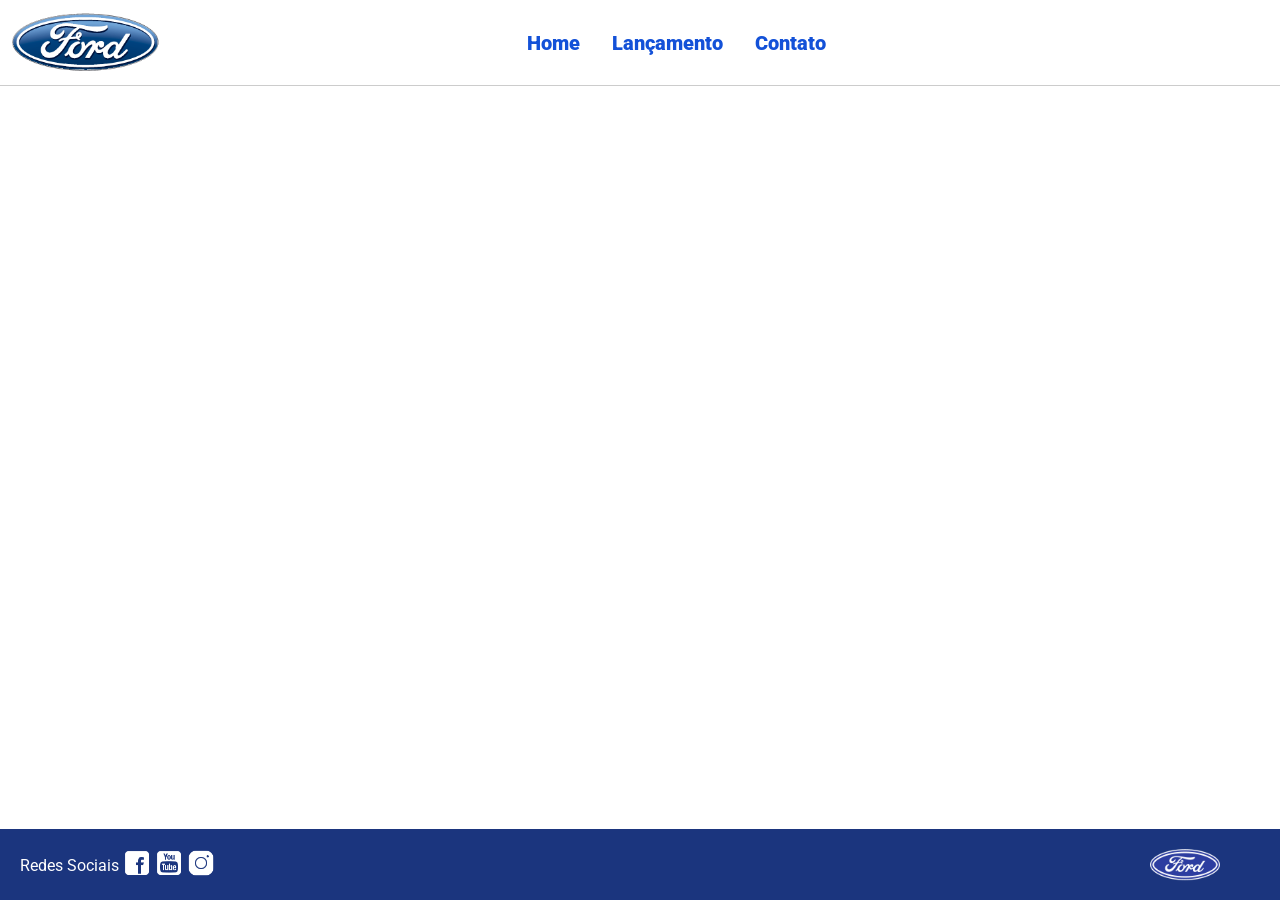
==== index.html @ 3da94acd "Primeiro commit" ====
<!DOCTYPE html>
<html lang="pt-br">
<head>
    <meta charset="UTF-8">
    <meta http-equiv="X-UA-Compatible" content="IE=edge">
    <meta name="viewport" content="width=device-width, initial-scale=1.0">
    <title>Ford</title>    
    <link href="css/reset.css" rel="stylesheet">
    <link href="css/style.css" rel="stylesheet">
    <script src="js/carousel.js"></script>
</head>
<body>
    <header>       
        <div>
            <img src="img/logo-ford-256.png" width="150" class="logo" />
        </div>
        <nav>
            <ul>
                <li>
                    <a href="index.html">Home</a>
                </li>
                <li>
                    <a href="lancamento.html">Lançamento</a>
                </li>
                <li>
                    <a href="contato.html">Contato</a>
                </li>
            </ul>
        </nav>

    </header>
    <main>
        <div id="carousel">
        </div>
        <div id="carousel-title">
        </div>
        <script>
             //insert each image on carousel
            carouselArr.push(new Carousel("imagem_1.jpg","Esta é a nova Ranger Ford 2022. Verifique novidades.","lancamento.html"));
            carouselArr.push(new Carousel("imagem_2.jpg","Ford a nossa história","#"));
            carouselArr.push(new Carousel("imagem_3.jpg","Nova Ford Bronco Sport 2022","lancamento.html"));
            Carousel.Start(carouselArr);
        </script>
    </main>
    <footer>
        <nav id="social">
            <ul>
                <li><span class="redesociais">Redes Sociais</span></li>
                <li><a href="#" title="Facebook"><img src="img/facebook-50.png"></a></li>
                <li><a href="#" title="YouTube"><img src="img/youtube-squared-50.png"></a></li>
                <li><a href="#" title="Instagram"><img src="img/instagram-logo-50.png"></a></li>
            </ul>
        </nav>
        <div>
           <img src="img/ford-96.png" width="70"  />
        </div>
    </footer>    
</body>
</html>
---- css/style.css ----
@import url('https://fonts.googleapis.com/css2?family=Roboto:wght@300&display=swap');

body {
    background: #FFFFFF;
    height: 100%;
    font-family: 'Roboto', sans-serif;
}

html {
    height: 100%;
}

div#carousel {
    height: 46vh;
    width: 100%;
     max-height: 628px;
    -webkit-transition: all .3s ease-in-out;
    -moz-transition: all .3s ease-in-out;
    transition: all .3s ease-in-out;
}

div#carousel-title a {
    text-decoration: none;
}

div#carousel-title  {
    display: block;
    text-align: center;
    margin-top: 10px;
    margin-bottom: 10px;
    font-weight: bold;
}

header ul {
    text-align: center;
    margin-left: auto;
    margin-right: auto;
    display: block;
}

ul {
	display: inline-block;
}

header {
    background: #FFFFFF;
    border-bottom: 1px solid #ccc;
    margin-bottom: 10px;
    padding: 10px;
}

header div {
    display: inline;
    vertical-align: middle;
}

header nav {
    display: inline-block;
    vertical-align: middle;
    width: 80vw;
}

header nav a {
    color: #1351d8;
    font-size: 20px;
    text-decoration: none;
    font-weight: 900;
    margin-left: 14px;
    margin-right: 14px;
}

header nav a:hover {
    color: #1b357e;
    text-decoration: none;
    font-weight: 900;
}

nav li {
    display: inline;
    list-style: none;
}

main {
    min-height: calc(100% - 167px);
}

nav#social {
    display: inline;
    width: 80%;
}

nav#social ul img {
    width: 28px;
}

span.redesociais {
    color: #ffffff;
    vertical-align: super;
}

footer {
    background: #1B357E;
    padding: 20px;
}

footer div {
    display: inline;
    float: right;
    margin-right: 40px;
}

button:hover {
    background: #1b357e;
}
button {
    background: #1351d8;
    color: #fff;
    border: 0px;
    border-radius: 10px;
}
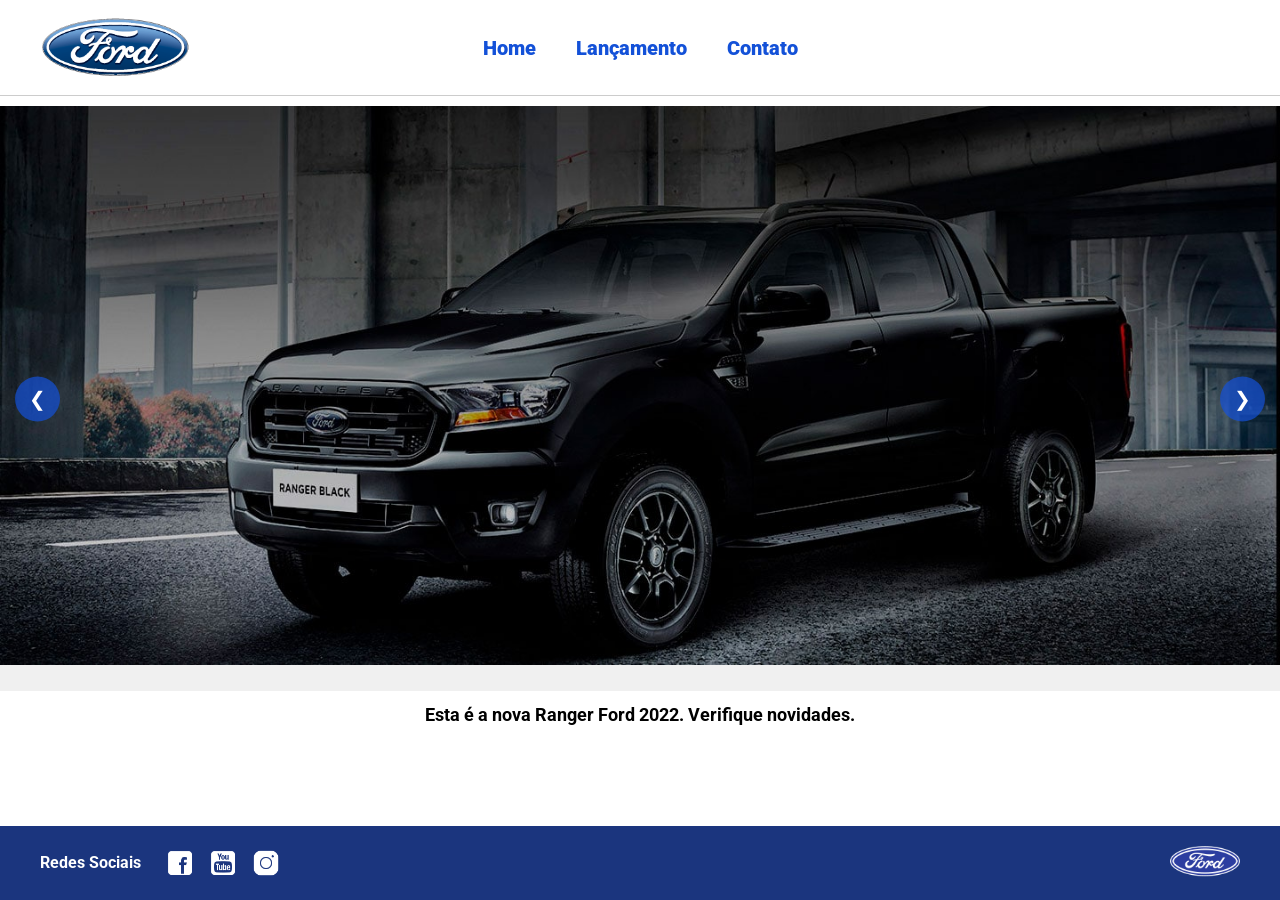
==== commit 9095bdb1: "Implementação do carrossel de imagens" ====
--- a/index.html
+++ b/index.html
@@ -27,32 +27,39 @@
                 </li>
             </ul>
         </nav>
+    </header>
 
-    </header>
     <main>
-        <div id="carousel">
+        <div class="carousel-container">
+            <button type="button" class="carousel-btn prev" onclick="changeSlideManually(-1)">&#10094;</button>
+            
+            <div id="carousel"></div>
+            
+            <button type="button" class="carousel-btn next" onclick="changeSlideManually(1)">&#10095;</button>
         </div>
-        <div id="carousel-title">
-        </div>
+
+        <div id="carousel-title"></div>
+
         <script>
-             //insert each image on carousel
-            carouselArr.push(new Carousel("imagem_1.jpg","Esta é a nova Ranger Ford 2022. Verifique novidades.","lancamento.html"));
-            carouselArr.push(new Carousel("imagem_2.jpg","Ford a nossa história","#"));
-            carouselArr.push(new Carousel("imagem_3.jpg","Nova Ford Bronco Sport 2022","lancamento.html"));
+            carouselArr.push(new Carousel("imagem_1.jpg", "Esta é a nova Ranger Ford 2022. Verifique novidades.", "lancamento.html"));
+            carouselArr.push(new Carousel("imagem_2.jpg", "Ford a nossa história", "lancamento.html"));
+            carouselArr.push(new Carousel("imagem_3.jpg", "Nova Ford Bronco Sport 2022", "lancamento.html"));
+            
             Carousel.Start(carouselArr);
         </script>
     </main>
+
     <footer>
         <nav id="social">
             <ul>
                 <li><span class="redesociais">Redes Sociais</span></li>
-                <li><a href="#" title="Facebook"><img src="img/facebook-50.png"></a></li>
-                <li><a href="#" title="YouTube"><img src="img/youtube-squared-50.png"></a></li>
-                <li><a href="#" title="Instagram"><img src="img/instagram-logo-50.png"></a></li>
+                <li><a href="https://www.facebook.com/FordBrasil" title="Facebook"><img src="img/facebook-50.png"></a></li>
+                <li><a href="https://www.youtube.com/user/fordbrasil" title="YouTube"><img src="img/youtube-squared-50.png"></a></li>
+                <li><a href="https://www.instagram.com/fordbrasil" title="Instagram"><img src="img/instagram-logo-50.png"></a></li>
             </ul>
         </nav>
-        <div>
-           <img src="img/ford-96.png" width="70"  />
+        <div class="footer-logo">
+           <img src="img/ford-96.png" width="70" />
         </div>
     </footer>    
 </body>
--- a/css/style.css
+++ b/css/style.css
@@ -1,63 +1,57 @@
 @import url('https://fonts.googleapis.com/css2?family=Roboto:wght@300&display=swap');
+
+html {
+    height: auto;
+    min-height: 100%;
+}
 
 body {
     background: #FFFFFF;
-    height: 100%;
+    min-height: 100vh;
     font-family: 'Roboto', sans-serif;
-}
-
-html {
-    height: 100%;
-}
-
-div#carousel {
-    height: 46vh;
-    width: 100%;
-     max-height: 628px;
-    -webkit-transition: all .3s ease-in-out;
-    -moz-transition: all .3s ease-in-out;
-    transition: all .3s ease-in-out;
-}
-
-div#carousel-title a {
-    text-decoration: none;
-}
-
-div#carousel-title  {
-    display: block;
-    text-align: center;
-    margin-top: 10px;
-    margin-bottom: 10px;
-    font-weight: bold;
-}
-
-header ul {
-    text-align: center;
-    margin-left: auto;
-    margin-right: auto;
-    display: block;
-}
-
-ul {
-	display: inline-block;
-}
+    display: flex;
+    flex-direction: column;
+    overflow-y: auto;
+    overflow-x: hidden;
+}
+
+/*============================================================================ HEADER =================================================================================*/
 
 header {
     background: #FFFFFF;
     border-bottom: 1px solid #ccc;
     margin-bottom: 10px;
-    padding: 10px;
+    padding: 15px 40px;
+    display: flex;
+    align-items: center;
+    position: relative;
+    min-height: 50px;
 }
 
 header div {
-    display: inline;
-    vertical-align: middle;
+    display: inline-block;
+    flex-shrink: 0; 
+    z-index: 2;
 }
 
 header nav {
-    display: inline-block;
-    vertical-align: middle;
-    width: 80vw;
+    position: absolute;
+    left: 50%;
+    transform: translateX(-50%);
+    display: flex;
+    justify-content: center;
+    z-index: 1;
+}
+
+header ul {
+    display: flex;
+    gap: 40px;
+    margin: 0;
+    padding: 0;
+}
+
+nav li {
+    list-style: none;
 }
 
 header nav a {
@@ -65,56 +59,146 @@
     font-size: 20px;
     text-decoration: none;
     font-weight: 900;
-    margin-left: 14px;
-    margin-right: 14px;
+    transition: color 0.2s;
 }
 
 header nav a:hover {
     color: #1b357e;
+}
+
+/*============================================================================= MAIN ==================================================================================*/
+
+main {
+    flex: 1;
+    padding-bottom: 20px;
+}
+
+.carousel-container {
+    position: relative;
+    width: 100%;
+    max-width: 1400px;
+    margin: 0 auto;
+}
+
+div#carousel {
+    height: 65vh;
+    width: 100%;
+    max-height: 800px;
+    background-color: #f0f0f0;
+    overflow: hidden;
+    -webkit-transition: all .3s ease-in-out;
+    -moz-transition: all .3s ease-in-out;
+    transition: all .3s ease-in-out;
+}
+
+div#carousel img {
+    width: 100%;
+    height: 100%;
+    object-fit: cover;
+    display: block;
+}
+
+div#carousel-title a {
     text-decoration: none;
-    font-weight: 900;
-}
-
-nav li {
-    display: inline;
-    list-style: none;
-}
-
-main {
-    min-height: calc(100% - 167px);
+}
+
+div#carousel-title {
+    display: block;
+    text-align: center;
+    margin-top: 15px;
+    margin-bottom: 15px;
+    font-weight: bold;
+    font-size: 18px;
+}
+
+.carousel-btn {
+    position: absolute;
+    top: 50%;
+    transform: translateY(-50%);
+    background: rgba(19, 81, 216, 0.7);
+    color: #fff;
+    border: 0;
+    border-radius: 50%;
+    width: 45px;
+    height: 45px;
+    font-size: 20px;
+    cursor: pointer;
+    z-index: 5;
+    display: flex;
+    align-items: center;
+    justify-content: center;
+    transition: background 0.3s, transform 0.2s;
+}
+
+.carousel-btn:hover {
+    background: rgba(27, 53, 126, 0.9);
+}
+
+.carousel-btn.prev { left: 15px; }
+.carousel-btn.next { right: 15px; }
+
+/*============================================================================ FOOTER =================================================================================*/
+
+footer {
+    background: #1B357E;
+    padding: 20px 40px;
+    display: flex;
+    align-items: center;
+    justify-content: space-between;
 }
 
 nav#social {
-    display: inline;
-    width: 80%;
+    display: block;
+}
+
+nav#social ul {
+    display: flex;
+    align-items: center;
+    gap: 15px;
 }
 
 nav#social ul img {
     width: 28px;
+    display: block;
 }
 
 span.redesociais {
     color: #ffffff;
-    vertical-align: super;
-}
-
-footer {
-    background: #1B357E;
-    padding: 20px;
-}
-
-footer div {
-    display: inline;
-    float: right;
-    margin-right: 40px;
-}
-
-button:hover {
-    background: #1b357e;
-}
-button {
-    background: #1351d8;
-    color: #fff;
-    border: 0px;
-    border-radius: 10px;
-}
+    font-weight: bold;
+    margin-right: 10px;
+}
+
+.footer-logo {
+    display: block;
+}
+
+/*============================================================================ RESPONSIVIDADE BÁSICA ===================================================================*/
+
+@media (max-width: 768px) {
+    header {
+        flex-direction: column;
+        gap: 15px;
+        text-align: center;
+    }
+    
+    footer {
+        flex-direction: column;
+        gap: 20px;
+        text-align: center;
+    }
+    
+    nav#social ul {
+        flex-direction: column;
+        gap: 10px;
+    }
+
+    div#carousel {
+        height: 35vh;
+    }
+
+    .carousel-btn {
+        width: 35px;
+        height: 35px;
+        font-size: 16px;
+    }
+}
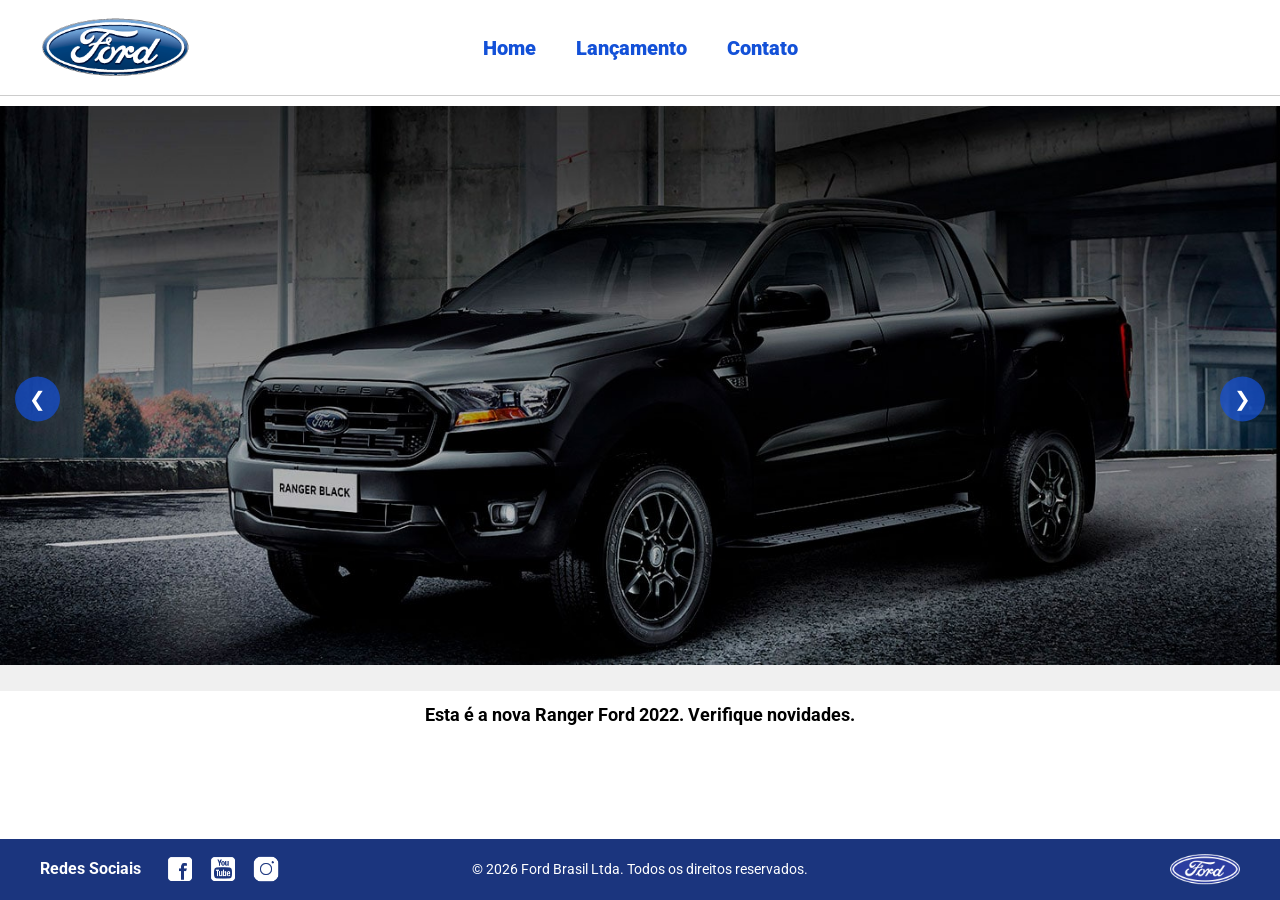
==== commit 41b285db: "Ajustando problemas do projeto" ====
--- a/index.html
+++ b/index.html
@@ -9,11 +9,13 @@
     <link href="css/style.css" rel="stylesheet">
     <script src="js/carousel.js"></script>
 </head>
+
 <body>
-    <header>       
+    <header>
         <div>
             <img src="img/logo-ford-256.png" width="150" class="logo" />
         </div>
+        
         <nav>
             <ul>
                 <li>
@@ -44,7 +46,6 @@
             carouselArr.push(new Carousel("imagem_1.jpg", "Esta é a nova Ranger Ford 2022. Verifique novidades.", "lancamento.html"));
             carouselArr.push(new Carousel("imagem_2.jpg", "Ford a nossa história", "lancamento.html"));
             carouselArr.push(new Carousel("imagem_3.jpg", "Nova Ford Bronco Sport 2022", "lancamento.html"));
-            
             Carousel.Start(carouselArr);
         </script>
     </main>
@@ -58,6 +59,11 @@
                 <li><a href="https://www.instagram.com/fordbrasil" title="Instagram"><img src="img/instagram-logo-50.png"></a></li>
             </ul>
         </nav>
+
+        <div class="copyright">
+            <p>© 2026 Ford Brasil Ltda. Todos os direitos reservados.</p>
+        </div>
+
         <div class="footer-logo">
            <img src="img/ford-96.png" width="70" />
         </div>
--- a/css/style.css
+++ b/css/style.css
@@ -1,18 +1,17 @@
 @import url('https://fonts.googleapis.com/css2?family=Roboto:wght@300&display=swap');
 
-html {
-    height: auto;
-    min-height: 100%;
+html, body {
+    height: 100vh;
+    margin: 0;
+    padding: 0;
+    overflow: hidden;
 }
 
 body {
     background: #FFFFFF;
-    min-height: 100vh;
     font-family: 'Roboto', sans-serif;
     display: flex;
     flex-direction: column;
-    overflow-y: auto;
-    overflow-x: hidden;
 }
 
 /*============================================================================ HEADER =================================================================================*/
@@ -141,20 +140,29 @@
 
 footer {
     background: #1B357E;
-    padding: 20px 40px;
+    padding: 15px 40px;
     display: flex;
     align-items: center;
     justify-content: space-between;
+    flex-shrink: 0;
 }
 
 nav#social {
-    display: block;
+    display: flex;
+    flex: 1;
+    justify-content: flex-start;
 }
 
 nav#social ul {
     display: flex;
     align-items: center;
     gap: 15px;
+    margin: 0;
+    padding: 0;
+}
+
+nav#social ul li {
+    list-style: none;
 }
 
 nav#social ul img {
@@ -168,7 +176,25 @@
     margin-right: 10px;
 }
 
+.copyright {
+    color: #ffffff;
+    font-size: 14px;
+    text-align: center;
+    flex: 1;
+}
+
+.copyright p {
+    margin: 0;
+    padding: 0;
+}
+
 .footer-logo {
+    display: flex;
+    flex: 1;
+    justify-content: flex-end;
+}
+
+.footer-logo img {
     display: block;
 }
 
@@ -187,6 +213,11 @@
         text-align: center;
     }
     
+    nav#social, .footer-logo {
+        justify-content: center;
+        flex: none;
+    }
+    
     nav#social ul {
         flex-direction: column;
         gap: 10px;
